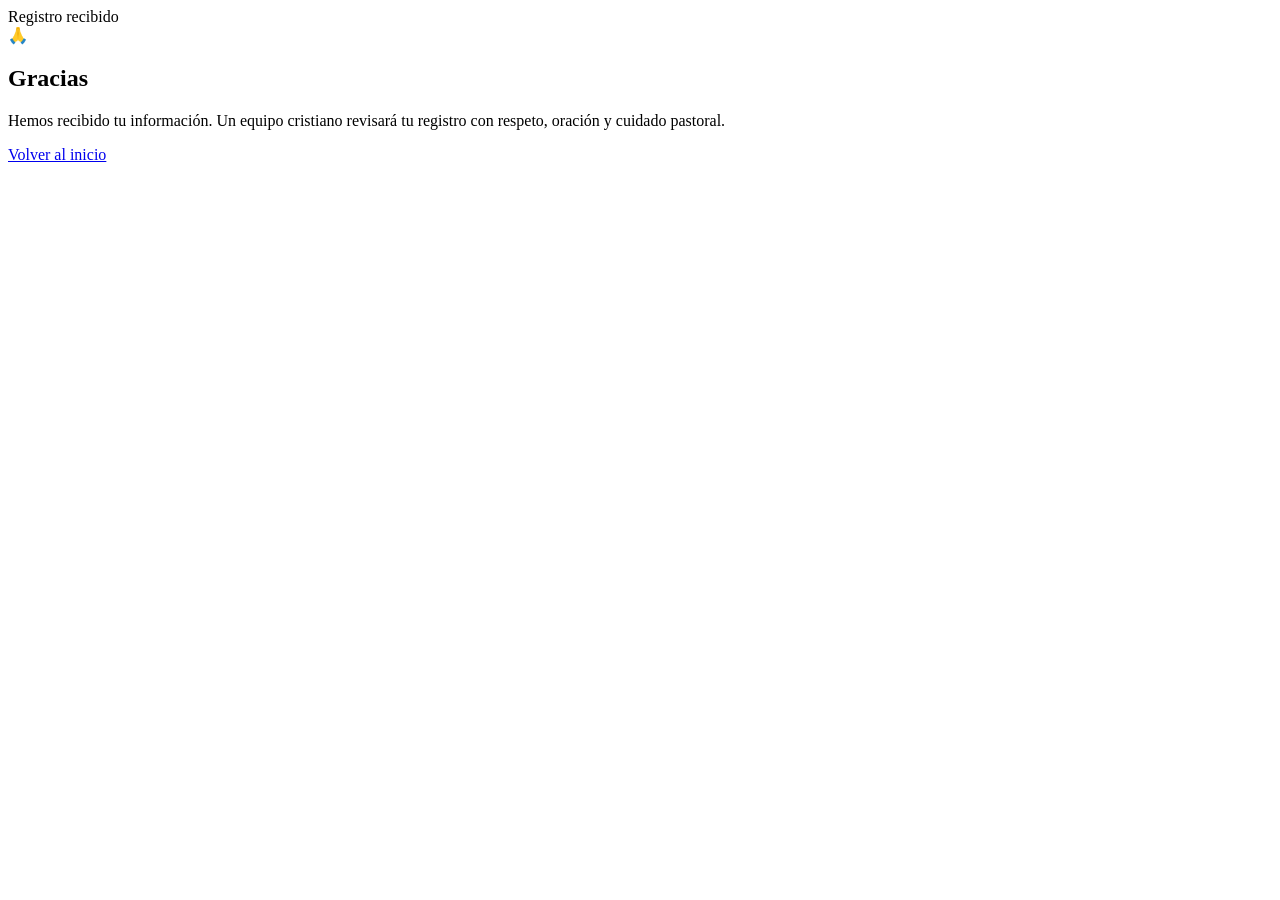
==== gracias.html @ 7312ec1c "Add gracias.html for registration thank you page" ====
<!DOCTYPE html>
<html lang="es">
<head>
  <meta charset="UTF-8" />
  <meta name="viewport" content="width=device-width, initial-scale=1.0" />

  <title>Gracias por registrarte</title>
  <link rel="stylesheet" href="styles.css" />
</head>

<body>
  <main class="app-shell thank-you">
    <section class="hero">
      <div class="badge">Registro recibido</div>
      <div class="ball-icon" aria-hidden="true">🙏</div>

      <h1>Gracias</h1>

      <p class="subtitle">
        Hemos recibido tu información. Un equipo cristiano revisará tu registro con respeto, oración y cuidado pastoral.
      </p>

      <a class="home-link" href="/">Volver al inicio</a>
    </section>
  </main>
</body>
</html>
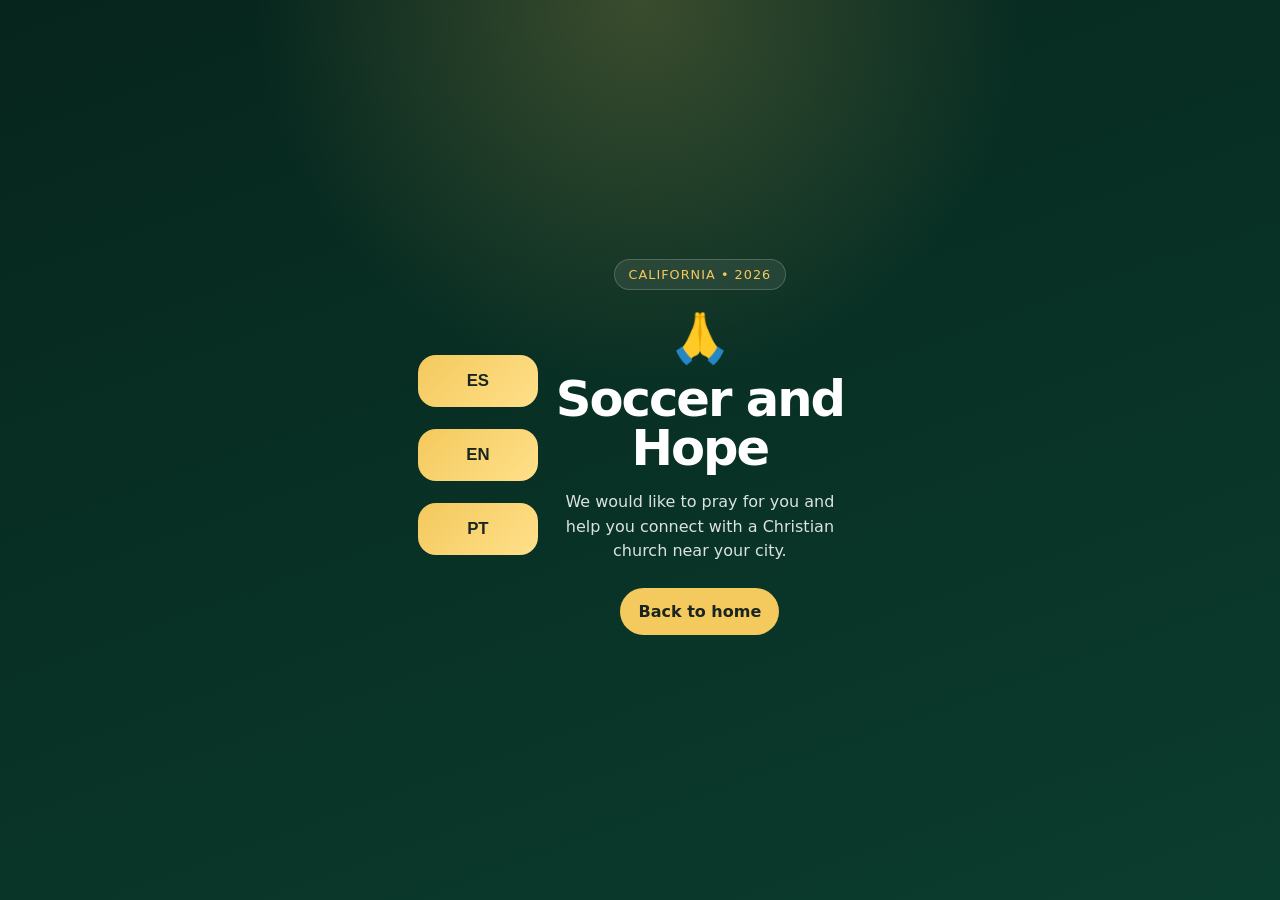
==== commit a1f9db79: "Add script tag for app.js in gracias.html" ====
--- a/gracias.html
+++ b/gracias.html
@@ -23,5 +23,6 @@
       <a class="home-link" href="/">Volver al inicio</a>
     </section>
   </main>
+  <script src="app.js"></script>
 </body>
 </html>
--- a/styles.css
+++ b/styles.css
@@ -0,0 +1,181 @@
+:root {
+  --green: #0b3d2e;
+  --deep-green: #06251d;
+  --gold: #f4c95d;
+  --white: #ffffff;
+  --soft-white: #f6f8f7;
+  --text: #15231e;
+  --muted: #5f6f68;
+  --border: rgba(255, 255, 255, 0.18);
+  --shadow: 0 18px 45px rgba(0, 0, 0, 0.25);
+}
+
+* {
+  box-sizing: border-box;
+}
+
+body {
+  margin: 0;
+  font-family: system-ui, -apple-system, BlinkMacSystemFont, "Segoe UI", sans-serif;
+  background:
+    radial-gradient(circle at top, rgba(244, 201, 93, 0.22), transparent 35%),
+    linear-gradient(160deg, var(--deep-green), var(--green));
+  color: var(--white);
+  min-height: 100vh;
+}
+
+.app-shell {
+  width: 100%;
+  max-width: 480px;
+  margin: 0 auto;
+  min-height: 100vh;
+  padding: 24px 18px 36px;
+}
+
+.hero {
+  text-align: center;
+  padding: 28px 10px 22px;
+}
+
+.badge {
+  display: inline-block;
+  padding: 7px 14px;
+  border: 1px solid var(--border);
+  border-radius: 999px;
+  font-size: 0.8rem;
+  letter-spacing: 0.08em;
+  text-transform: uppercase;
+  color: var(--gold);
+  background: rgba(255, 255, 255, 0.08);
+}
+
+.ball-icon {
+  font-size: 3rem;
+  margin: 20px 0 8px;
+}
+
+h1 {
+  margin: 0;
+  font-size: clamp(2.1rem, 8vw, 3.1rem);
+  line-height: 1;
+  letter-spacing: -0.04em;
+}
+
+.subtitle {
+  margin: 16px auto 0;
+  max-width: 360px;
+  font-size: 1rem;
+  line-height: 1.55;
+  color: rgba(255, 255, 255, 0.86);
+}
+
+.card {
+  background: var(--soft-white);
+  color: var(--text);
+  border-radius: 28px;
+  padding: 24px;
+  box-shadow: var(--shadow);
+}
+
+.card h2 {
+  margin: 0 0 6px;
+  font-size: 1.45rem;
+}
+
+.small-text {
+  margin: 0 0 20px;
+  color: var(--muted);
+  font-size: 0.92rem;
+  line-height: 1.45;
+}
+
+label {
+  display: block;
+  margin: 15px 0 7px;
+  font-weight: 700;
+  font-size: 0.95rem;
+}
+
+input,
+select,
+textarea {
+  width: 100%;
+  border: 1px solid #d8e0dc;
+  border-radius: 16px;
+  padding: 14px 15px;
+  font-size: 1rem;
+  background: #ffffff;
+  color: var(--text);
+  outline: none;
+}
+
+input:focus,
+select:focus,
+textarea:focus {
+  border-color: var(--green);
+  box-shadow: 0 0 0 3px rgba(11, 61, 46, 0.12);
+}
+
+textarea {
+  resize: vertical;
+}
+
+.checkbox {
+  display: flex;
+  align-items: flex-start;
+  gap: 10px;
+  font-weight: 600;
+  line-height: 1.35;
+  margin-top: 18px;
+}
+
+.checkbox input {
+  width: auto;
+  margin-top: 3px;
+}
+
+button {
+  width: 100%;
+  margin-top: 22px;
+  border: none;
+  border-radius: 18px;
+  padding: 16px;
+  background: linear-gradient(135deg, var(--gold), #ffe08a);
+  color: #1b251f;
+  font-size: 1.05rem;
+  font-weight: 800;
+  cursor: pointer;
+}
+
+button:active {
+  transform: scale(0.99);
+}
+
+footer {
+  text-align: center;
+  padding: 22px 8px 0;
+  color: rgba(255, 255, 255, 0.75);
+  font-size: 0.85rem;
+  line-height: 1.45;
+}
+
+.hidden {
+  display: none;
+}
+
+.thank-you {
+  display: flex;
+  align-items: center;
+  justify-content: center;
+}
+
+.home-link {
+  display: inline-block;
+  margin-top: 24px;
+  padding: 14px 18px;
+  border-radius: 999px;
+  background: var(--gold);
+  color: #1b251f;
+  text-decoration: none;
+  font-weight: 800;
+}
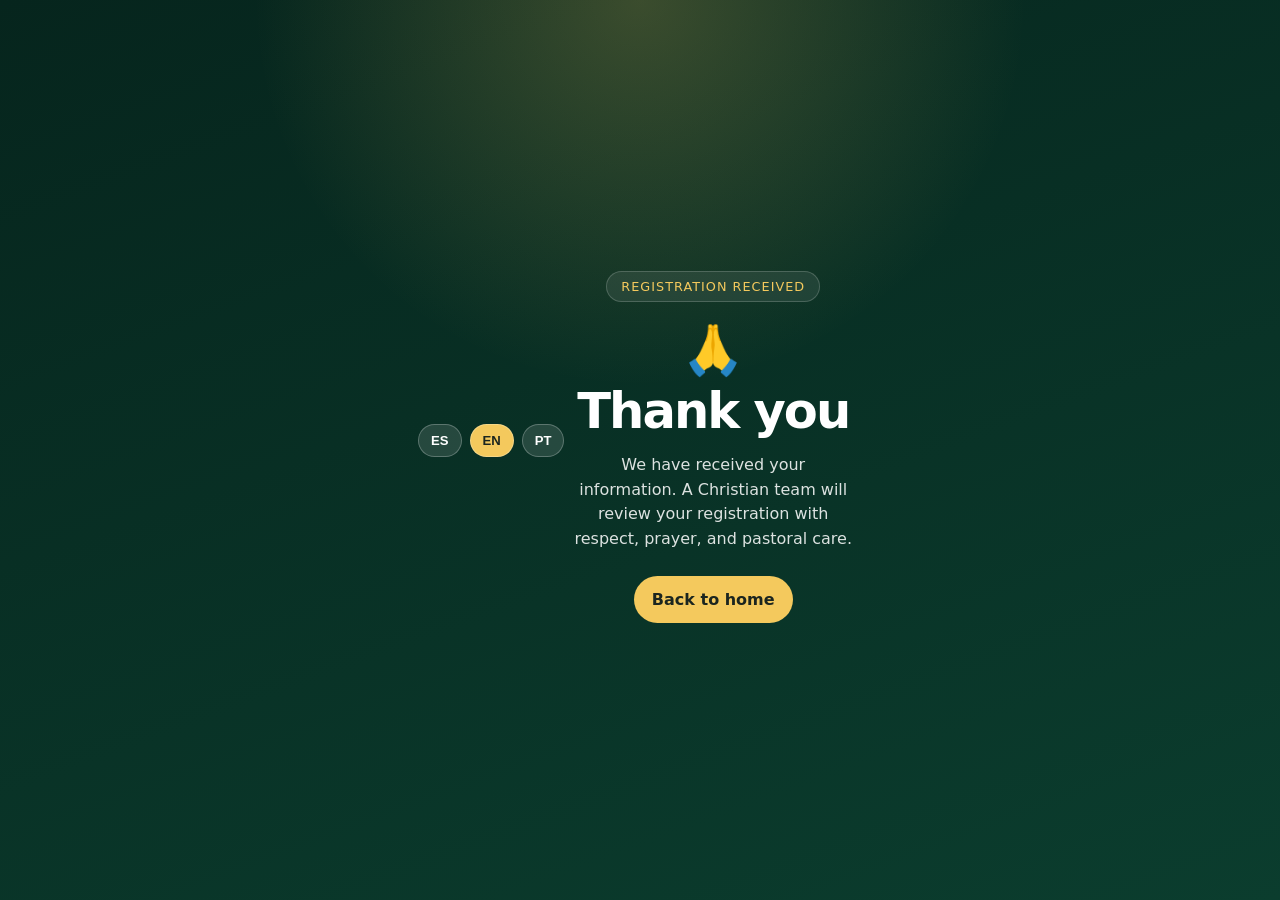
==== commit ce89b19a: "Add class to body for thank you page styling" ====
--- a/gracias.html
+++ b/gracias.html
@@ -8,7 +8,7 @@
   <link rel="stylesheet" href="styles.css" />
 </head>
 
-<body>
+<body class="thank-you">
   <main class="app-shell thank-you">
     <section class="hero">
       <div class="badge">Registro recibido</div>
@@ -23,6 +23,7 @@
       <a class="home-link" href="/">Volver al inicio</a>
     </section>
   </main>
+
   <script src="app.js"></script>
 </body>
 </html>
--- a/styles.css
+++ b/styles.css
@@ -179,3 +179,27 @@
   text-decoration: none;
   font-weight: 800;
 }
+.language-switcher {
+  display: flex;
+  justify-content: center;
+  gap: 8px;
+  margin: 4px 0 12px;
+}
+
+.language-btn {
+  width: auto;
+  margin: 0;
+  padding: 8px 12px;
+  border-radius: 999px;
+  border: 1px solid rgba(255, 255, 255, 0.25);
+  background: rgba(255, 255, 255, 0.12);
+  color: #ffffff;
+  font-size: 0.82rem;
+  font-weight: 800;
+  cursor: pointer;
+}
+
+.language-btn.active {
+  background: #f4c95d;
+  color: #1b251f;
+}
